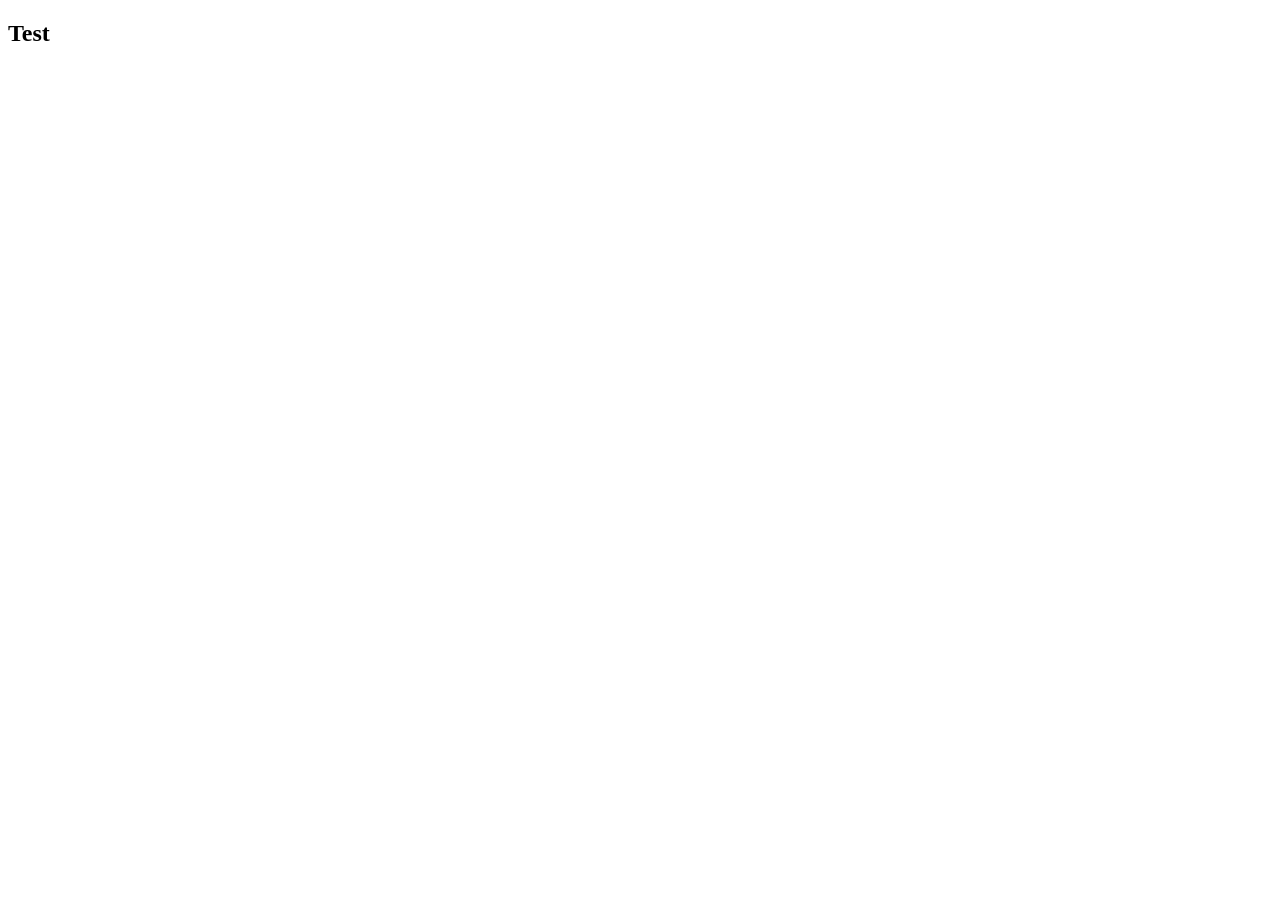
==== static/html/login.html @ cd46f7d6 "Slightly changed nginx configs and fixed some bugs." ====
<!DOCTYPE html>
<html lang="ru">
<head>
    <meta charset="UTF-8">
    <meta name="viewport" content="width=device-width, initial-scale=1.0">
    <title>Авторизоваться</title>
</head>
<body>
    <h2>Test</h2>
</body>
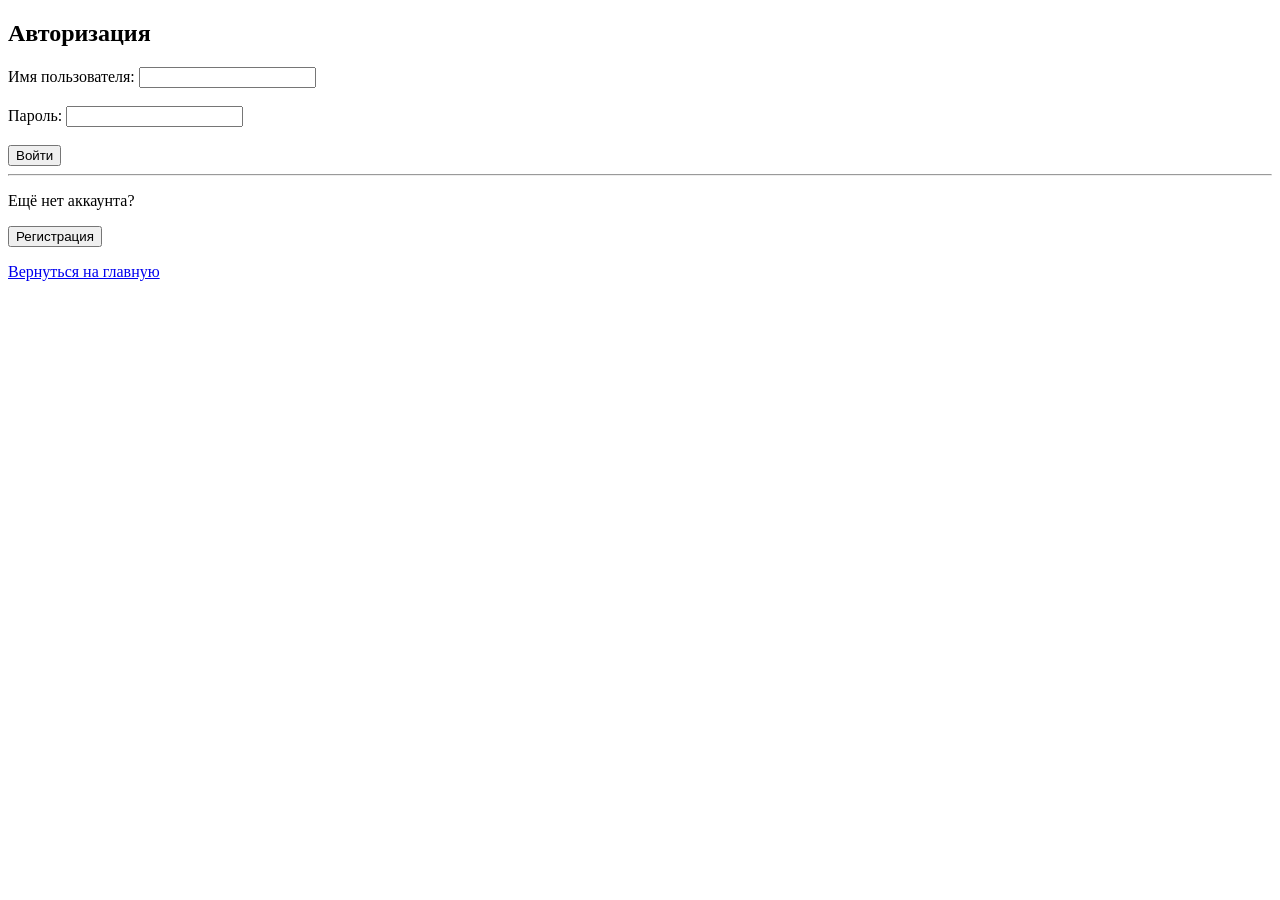
==== commit 22b9ed2d: "Added registration of users in frontend." ====
--- a/static/html/login.html
+++ b/static/html/login.html
@@ -3,8 +3,48 @@
 <head>
     <meta charset="UTF-8">
     <meta name="viewport" content="width=device-width, initial-scale=1.0">
-    <title>Авторизоваться</title>
+    <title>Вход в систему</title>
 </head>
 <body>
-    <h2>Test</h2>
-</body>+
+    <main>
+        <section>
+            <h1>Авторизация</h1>
+            
+            <form action="/api/login" method="POST">
+                <div>
+                    <label for="username">Имя пользователя:</label>
+                    <input type="text" id="username" name="username" required>
+                </div>
+
+                <br>
+
+                <div>
+                    <label for="password">Пароль:</label>
+                    <input type="password" id="password" name="password" required>
+                </div>
+
+                <br>
+
+                <div>
+                    <button type="submit">Войти</button>
+                </div>
+            </form>
+
+            <hr>
+
+            <div>
+                <p>Ещё нет аккаунта?</p>
+                <a href="/register">
+                    <button type="button">Регистрация</button>
+                </a>
+            </div>
+        </section>
+    </main>
+
+    <footer>
+        <p><a href="/">Вернуться на главную</a></p>
+    </footer>
+
+</body>
+</html>
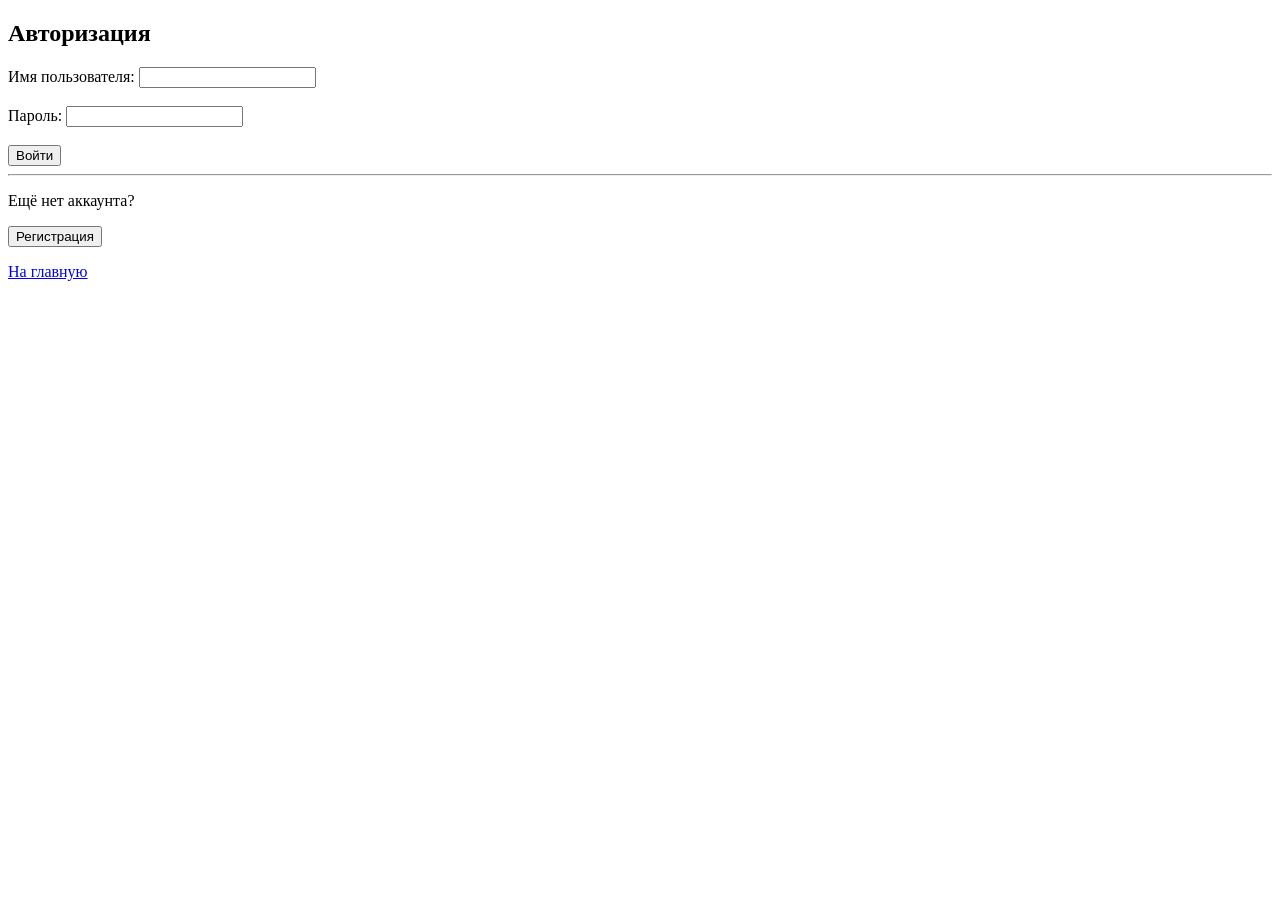
==== commit 4f9a4e87: "Added authorization in frontend." ====
--- a/static/html/login.html
+++ b/static/html/login.html
@@ -11,23 +11,23 @@
         <section>
             <h1>Авторизация</h1>
             
-            <form action="/api/login" method="POST">
+            <form id="loginForm" action="/api/login" method="POST">
                 <div>
                     <label for="username">Имя пользователя:</label>
-                    <input type="text" id="username" name="username" required>
+                    <input type="text" id="username" name="username" required minlength="3">
                 </div>
 
                 <br>
 
                 <div>
                     <label for="password">Пароль:</label>
-                    <input type="password" id="password" name="password" required>
+                    <input type="password" id="password" name="password" required minlength="3">
                 </div>
 
                 <br>
 
                 <div>
-                    <button type="submit">Войти</button>
+                    <button id="loginButton" type="submit">Войти</button>
                 </div>
             </form>
 
@@ -43,8 +43,18 @@
     </main>
 
     <footer>
-        <p><a href="/">Вернуться на главную</a></p>
+        <p><a href="/">На главную</a></p>
     </footer>
+
+    <template id="error-template">
+        <div class="field-errors-container">
+            <ul class="error-list">
+                </ul>
+        </div>
+    </template>
+
+    <script src="/static/js/share/show_error.js?v=1"></script>
+    <script src="/static/js/login.js?v=2"></script>
 
 </body>
 </html>
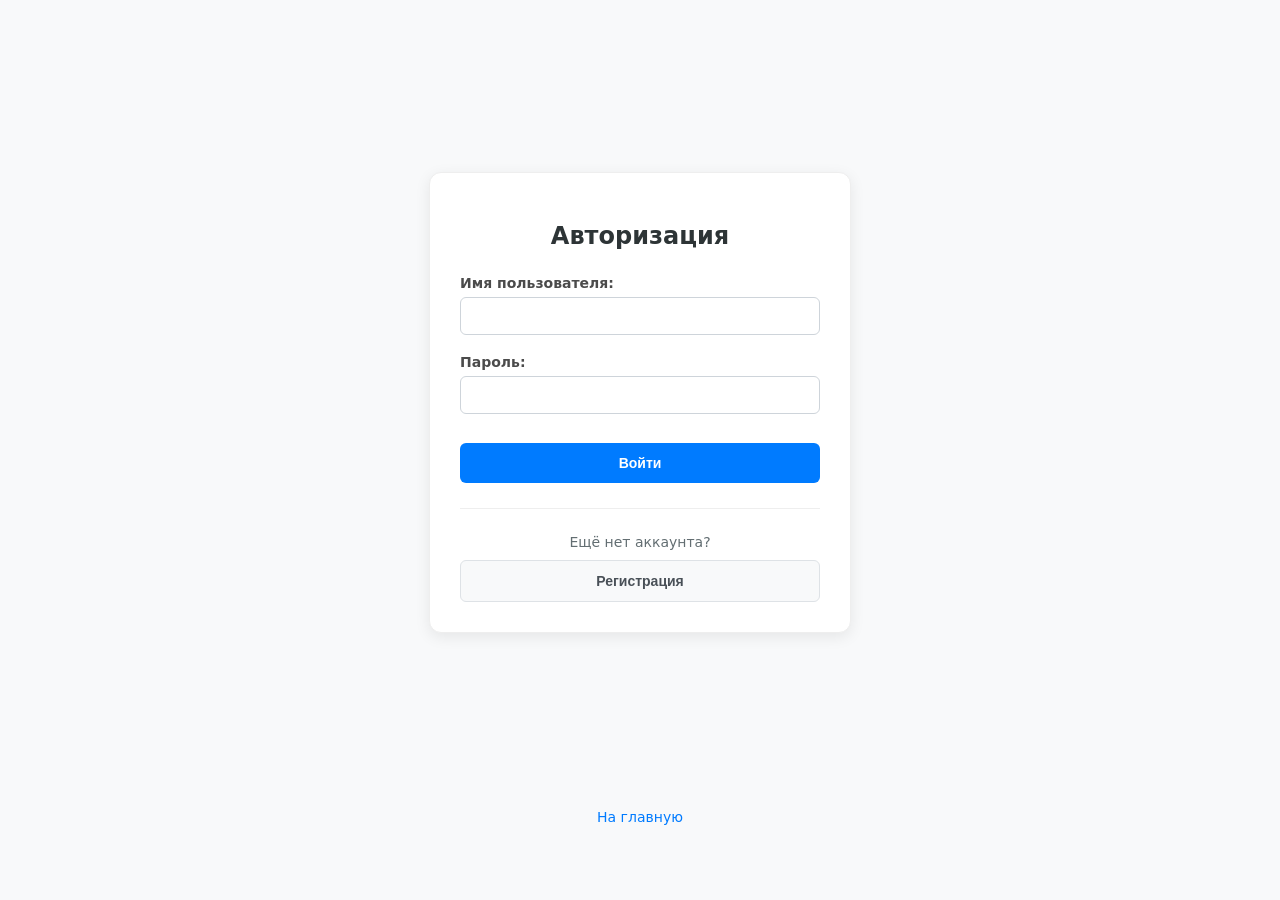
==== commit e7b909f4: "CSS for /login and /register." ====
--- a/static/html/login.html
+++ b/static/html/login.html
@@ -3,6 +3,8 @@
 <head>
     <meta charset="UTF-8">
     <meta name="viewport" content="width=device-width, initial-scale=1.0">
+    <link rel="stylesheet" href="/static/css/common.css?v=1">
+    <link rel="stylesheet" href="/static/css/login.css?v=1">
     <title>Вход в систему</title>
 </head>
 <body>
--- a/static/css/common.css
+++ b/static/css/common.css
@@ -0,0 +1,79 @@
+/* --- БАЗОВЫЕ СТИЛИ --- */
+body {
+    font-family: 'Segoe UI', system-ui, sans-serif;
+    margin: 0;
+    background: #f8f9fa;
+    color: #333;
+}
+
+/* --- ШАПКА (HEADER) --- */
+.main-header {
+    background: #fff;
+    box-shadow: 0 2px 10px rgba(0,0,0,0.05);
+    padding: 0 20px;
+    height: 60px;
+    display: flex;
+    box-sizing: border-box;
+}
+
+.header-nav, .nav-links, #auth-container, .user-profile-wrapper {
+    display: flex;
+    align-items: center;
+}
+
+.header-nav { width: 100%; }
+
+#auth-container { margin-left: auto; }
+
+.nav-links, .user-profile-wrapper { gap: 10px; }
+
+/* Общий стиль кнопок */
+.nav-item {
+    text-decoration: none;
+    color: #495057;
+    background: #f1f3f5;
+    padding: 8px 16px;
+    border-radius: 6px;
+    font-size: 14px;
+    font-weight: 500;
+    transition: .2s;
+    border: 1px solid transparent;
+}
+
+.nav-item:hover {
+    background: #e9ecef;
+    border-color: #dee2e6;
+    color: #000;
+}
+
+.logout-button:hover {
+    background: #fff5f5;
+    color: #fa5252;
+    border-color: #ffa8a8;
+}
+
+.user-name-label { font-weight: 600; font-size: 14px; }
+
+/* --- ОШИБКИ (Яркая версия) --- */
+.field-errors-container {
+    margin: 15px 0;
+    padding: 12px 16px;
+    background: #fff0f0; /* Чуть более розовый фон */
+    border-left: 5px solid #ff0000; /* Жирная чисто-красная полоса */
+    border-radius: 4px;
+    box-shadow: 0 2px 5px rgba(255, 0, 0, 0.1); /* Легкое красное свечение */
+}
+
+.error-list { list-style: none; padding: 0; margin: 0; }
+
+.error-list li {
+    color: #e60000; /* Глубокий яркий красный для текста */
+    font-size: 13px;
+    font-weight: 600; /* Делаем текст жирнее */
+    margin-bottom: 4px;
+}
+
+.error-list li::before { 
+    content: "• ";
+    font-size: 12px;
+}
--- a/static/css/login.css
+++ b/static/css/login.css
@@ -0,0 +1,57 @@
+/* --- ЦЕНТРИРОВАНИЕ --- */
+main {
+    display: flex;
+    justify-content: center;
+    align-items: center;
+    min-height: 85vh;
+    padding: 20px;
+}
+
+section {
+    background: #fff;
+    padding: 30px;
+    border-radius: 12px;
+    box-shadow: 0 4px 15px rgba(0, 0, 0, 0.08);
+    width: 100%;
+    max-width: 360px;
+    border: 1px solid #eee;
+}
+
+h1 { font-size: 1.5rem; color: #2d3436; margin-bottom: 25px; text-align: center; }
+
+label { display: block; font-size: 14px; font-weight: 600; color: #4b4b4b; margin-bottom: 6px; }
+
+p { text-align: center; font-size: 14px; color: #636e72; margin-bottom: 10px; }
+
+/* --- ИНПУТЫ --- */
+input {
+    width: 100%;
+    padding: 10px 12px;
+    font-size: 14px;
+    border: 1px solid #ced4da;
+    border-radius: 6px;
+    box-sizing: border-box;
+    outline: none;
+    transition: 0.2s;
+}
+
+input:focus { border-color: #007bff; box-shadow: 0 0 0 3px rgba(0, 123, 255, 0.1); }
+
+/* --- КНОПКИ --- */
+button {
+    width: 100%; padding: 12px; font-size: 14px; font-weight: 700;
+    border-radius: 6px; border: none; cursor: pointer; transition: 0.2s;
+}
+
+#loginButton { background: #007bff; color: white; margin-top: 10px; }
+#loginButton:hover { background: #0056b3; }
+
+/* Кнопка "Регистрация" */
+a button { background: #f8f9fa; color: #495057; border: 1px solid #dee2e6; }
+a button:hover { background: #e9ecef; }
+
+/* --- ФУТЕР И РАЗДЕЛИТЕЛЬ --- */
+hr { border: 0; border-top: 1px solid #eee; margin: 25px 0; }
+
+footer { text-align: center; margin-top: -10px; }
+footer a { color: #007bff; text-decoration: none; font-size: 14px; }
